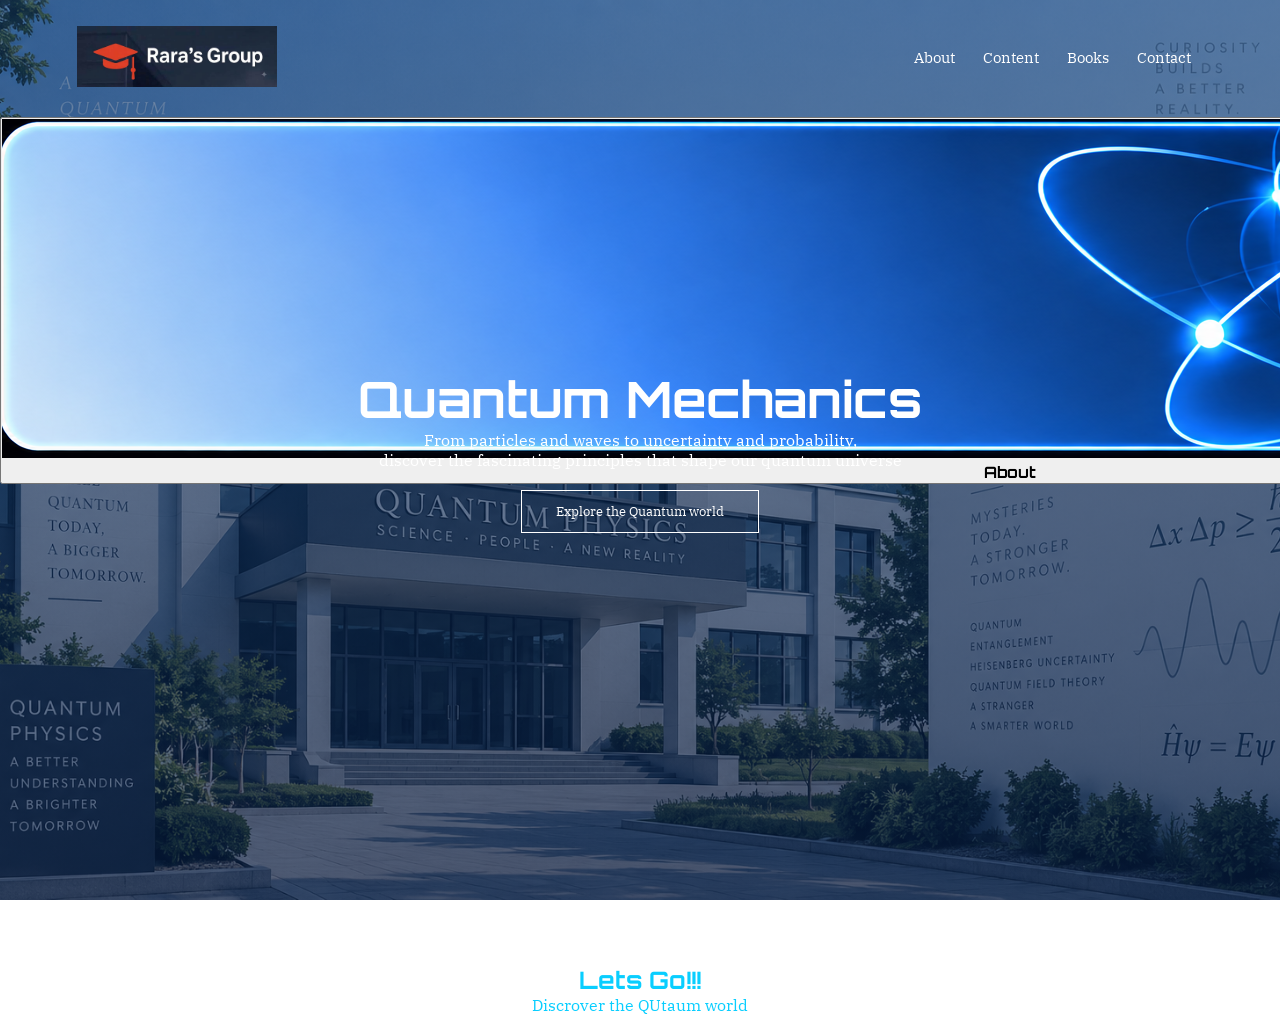
==== index.html @ 05dc8169 "Add files via upload" ====
<!DOCTYPE html>
<html>
<head>
      <meta name="viewport" content="with=device-width, initial-scale=1.0">
      <title>Quantum Mechanics</title>
      <link rel="stylesheet" href="style.css">
      <link rel="preconnect" href="https://fonts.googleapis.com">
<link rel="preconnect" href="https://fonts.gstatic.com" crossorigin>

<link href="https://fonts.googleapis.com/css2?family=IBM+Plex+Serif:w
ght@400;500;600;700&family=Orbitron:wght@400;500;600;700&display=swap"
 rel="stylesheet">
</head>
<body>
<section class="head">
<nav class="nav"> <a href="computer project.html">
<img src="image/makeit.png" class="logo"></a>

<div class="nav-links">
<ul>
      <li><a href="">About</a></li>
      <li><a href="">Content</a></li>
      <li><a href="">Books</a></li>
      <li><a href="">Contact</a></li>
</ul>
</div>
</nav>
<div class="text-box">
      <h1> Quantum Mechanics</h1>
      <p>From particles and waves to uncertainty and probability,<br> discover the 
      fascinating principles that shape our quantum universe</p>
      <br><a href="" class="Explore">Explore the Quantum world</a>
</div>      
<div class="beginning">
      <h1>Lets Go!!!</h1>
      <p>Discrover the QUtaum world</p>
</div>
<section>
<div class="buttons">
    <a href=""><button><img src="image/about.png" class="cards">
      <h1>About</h1></button></a> 
      
</div>
</section>
</body>
</html>
---- style.css ----
*{
    margin: 0px;
    padding: 0px;
     font-family: 'IBM Plex Serif', Georgia, serif;
}
h1, h2, h3, h4, h5, h6 {
    font-family: 'Orbitron', Arial, sans-serif;
}
.head{
    min-height: 100vh;
    width: 100%;
     background-image:
    linear-gradient(
        rgba(10, 50, 100, 0.55),
        rgba(5, 30, 70, 0.65)
    ),
    url("image/background.png");

    background-size: cover;
    background-position: center;
    background-repeat: no-repeat;
    background-size: cover;
    position:relative;
}
.logo{
    width: 200px;
    
}
.nav{
    display: flex;
    padding: 2% 6%;
    justify-content: space-between;
    align-items: center;
}
.nav-links{
    flex: 1;
    text-align: right;
}
.nav-links ul li{
    list-style: none;
    display: inline-block;
    padding: 8px 12px;
    position: relative;
}
.nav-links ul li a{
    color: #fff;
    text-decoration: none;
    font-size: 15px;
}
.nav-links ul li::after {
    content: '';
    width: 0%;
    height: 2px;
    background: #f44336;
    display: block;
    margin: auto;
    transition: 0.5s;
}

.nav-links ul li:hover::after {
    width: 100%;
}
.text-box{
    width: 90%;
    color: #fff;
    position: absolute;
    top: 50%;
    left: 50%;
    transform: translate(-50%,-50%);
    text-align: center;
}
.text-box h1{
    font-size: 50px;
}
.Explore{
    display: inline-block;
    text-decoration: none;
    color: #fff;
    border: 1px solid #fff;
    padding: 12px 34px;
    font-size: 13px;
    background: transparent;
    position: relative;
    cursor: pointer;
}
.Explore:hover{
    border: 1px solid #f44336;
    background: #f44336;
    transition: 0.5s;
}
.beginning{
    width: 100%;
    color: #09ceff;
    position: absolute;
    top: 110%;
    left: 50%;
    transform: translate(-50%,-50%);
    text-align: center;
}
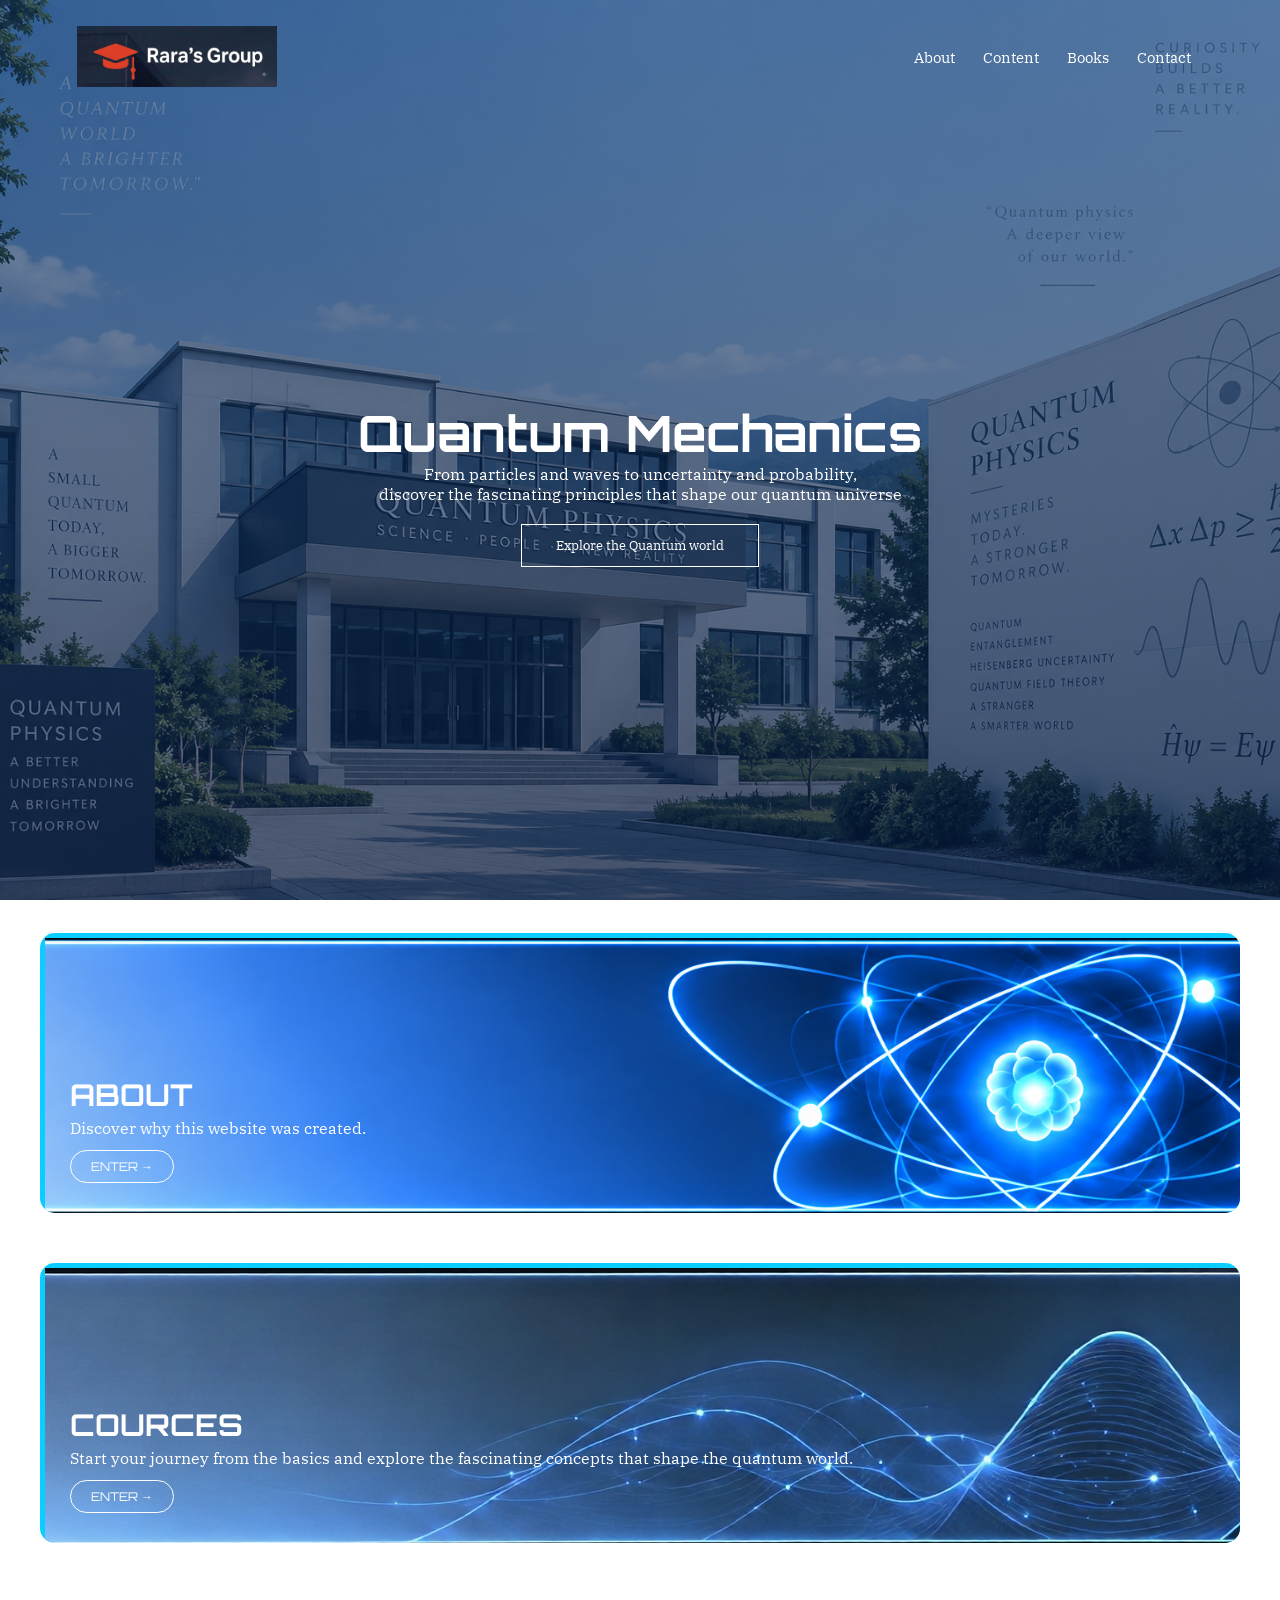
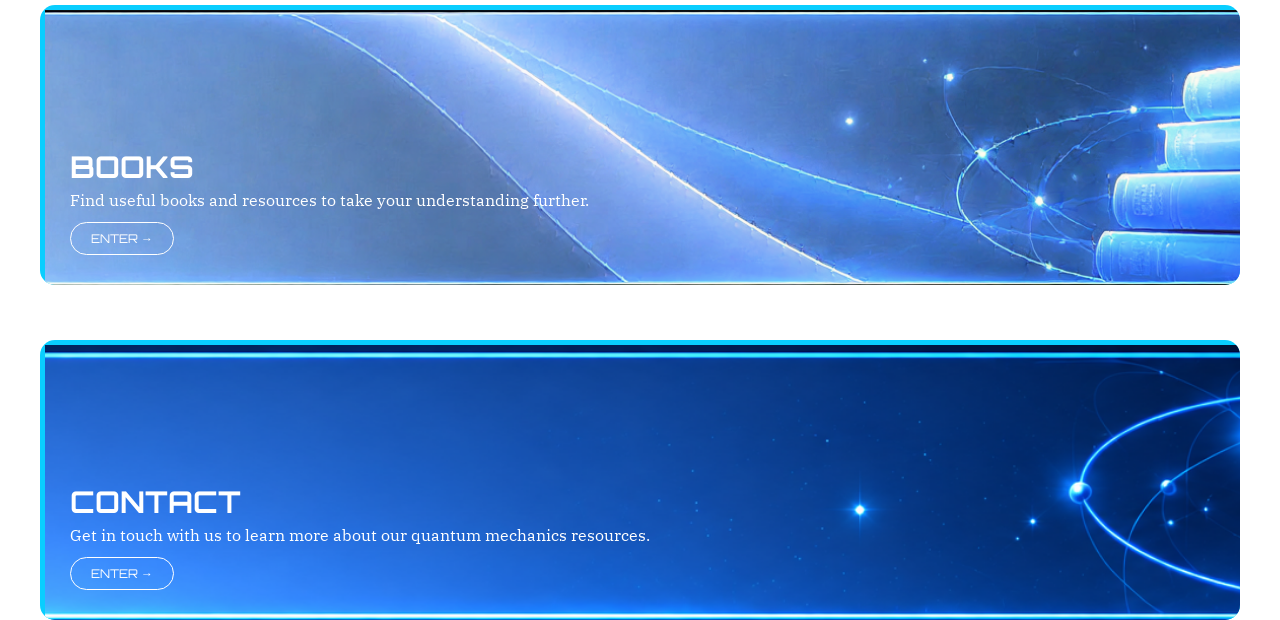
==== commit b3501010: "Add files via upload" ====
--- a/index.html
+++ b/index.html
@@ -13,15 +13,15 @@
 </head>
 <body>
 <section class="head">
-<nav class="nav"> <a href="computer project.html">
+<nav class="nav"> <a href="index.html">
 <img src="image/makeit.png" class="logo"></a>
 
 <div class="nav-links">
 <ul>
-      <li><a href="">About</a></li>
-      <li><a href="">Content</a></li>
-      <li><a href="">Books</a></li>
-      <li><a href="">Contact</a></li>
+      <li><a href="about.html">About</a></li>
+      <li><a href="content.html">Content</a></li>
+      <li><a href="books.html">Books</a></li>
+      <li><a href="contact.html">Contact</a></li>
 </ul>
 </div>
 </nav>
@@ -29,18 +29,52 @@
       <h1> Quantum Mechanics</h1>
       <p>From particles and waves to uncertainty and probability,<br> discover the 
       fascinating principles that shape our quantum universe</p>
-      <br><a href="" class="Explore">Explore the Quantum world</a>
+      <br><a href="#section1" class="Explore">Explore the Quantum world</a>
 </div>      
 <div class="beginning">
-      <h1>Lets Go!!!</h1>
-      <p>Discrover the QUtaum world</p>
+      <h1 id="section1">Lets Go!!!</h1>
+      <p>Discrover the Qutaum world</p>
 </div>
 <section>
-<div class="buttons">
-    <a href=""><button><img src="image/about.png" class="cards">
-      <h1>About</h1></button></a> 
-      
+<div class="card">
+<div class="card-image">
+      <a href="about.html"> <img src="image/about.png">
+
+      <div class="card-text">
+      <h3>ABOUT</h3>
+      <p>Discover why this website was created.</p>
+      <span class="enter-btn">ENTER →</span></a>
+      </div></div>
 </div>
+<div class="cars">
+<div class="card-image">
+      <a href="courses.html"> <img src="image/courses.png">
+
+      <div class="card-text">
+      <h3>COURCES</h3>
+      <p>Start your journey from the basics and explore the fascinating concepts that shape the quantum world.</p>
+      <span class="enter-btn">ENTER →</span></a>
+      </div></div>
+</div> 
+<div class="crap">
+<div class="card-image">
+      <a href="books.html"> <img src="image/books.png">
+
+      <div class="card-text">
+      <h3>BOOKS</h3>
+      <p>Find useful books and resources to take your understanding further.</p>
+      <span class="enter-btn">ENTER →</span></a>
+      </div></div>
+</div> 
+<div class="crit">
+<div class="card-image">
+      <a href="contact.html"> <img src="image/contact.png">
+       <div class="card-text">
+      <h3>CONTACT</h3>
+      <p>Get in touch with us to learn more about our quantum mechanics resources.</p>
+      <span class="enter-btn">ENTER →</span></a>
+      </div></div>
+</div> 
 </section>
 </body>
 </html>
--- a/style.css
+++ b/style.css
@@ -7,7 +7,7 @@
     font-family: 'Orbitron', Arial, sans-serif;
 }
 .head{
-    min-height: 100vh;
+    height: 100vh;
     width: 100%;
      background-image:
     linear-gradient(
@@ -63,10 +63,10 @@
 .text-box{
     width: 90%;
     color: #fff;
-    position: absolute;
+    position: relative;
     top: 50%;
     left: 50%;
-    transform: translate(-50%,-50%);
+    transform: translate(-50%,-100%);
     text-align: center;
 }
 .text-box h1{
@@ -97,3 +97,100 @@
     transform: translate(-50%,-50%);
     text-align: center;
 }
+.beginning p{
+    font-size: 20px;
+    color: #09ceff;
+}
+.card {
+    width: 1200px;
+    margin: 50px auto;
+    transform: translate(0%,600px);
+    transition: 0.3s;
+}
+.card:hover{
+    transform: scale(1.06) translateY(590px) translateZ(5px) skewX(-2deg);
+    box-shadow: #14283d 20px;
+}
+.card-image {
+    height: 280px;
+    position: relative;
+    overflow: hidden;
+    border-radius: 15px;
+}
+.card-image img {
+    width: 100%;
+    height: 100%;
+    background-color: #09ceff;
+    padding: 5px;
+    object-fit: cover;
+}
+
+.card-text {
+    position: absolute;
+    left: 30px;
+    bottom: 30px;
+    color: white;
+
+}
+.card-text h3 {
+    font-family: 'Orbitron', sans-serif;
+    font-size: 30px;
+    margin: 0 0 5px;
+}
+.card-text p {
+    font-family: 'IBM Plex Serif', serif;
+    margin: 0 0 12px;
+}
+.card-text a {
+    color: white;
+    text-decoration: none;
+    font-family: 'Orbitron', sans-serif;
+}
+.enter-btn{
+    display: inline-block;
+    padding: 8px 20px;
+    border: 1px solid white;
+    border-radius: 20px;
+    text-decoration: none;
+    font-family: 'Orbitron', sans-serif;
+    font-size: 12px;
+    transition: 0.3s;
+}
+.enter-btn:hover {
+    transform: translateX(10px);
+    background: white;
+    color: #14283d;
+}
+.card-image:hover img {
+    transform: scale(1.06);
+}
+.cars{
+    width: 1200px;
+    margin: 50px auto;
+    transform: translate(0%,600px);
+    transition: 0.3s;
+}
+.cars:hover{
+    transform: scale(1.06) translateY(595px) translateZ(5px) skewX(-2deg);
+    box-shadow: #14283d 20px;
+}
+.crap{
+    width: 1200px;
+    margin: 50px auto;
+    transform: translate(0%,612px);
+    transition: 0.3s;
+}
+.crap:hover{
+    transform: scale(1.06) translateY(610px) translateZ(5px) skewX(-2deg);
+    box-shadow: #14283d 20px;
+}
+.crit{
+    width: 1200px;
+    margin: 50px auto;
+    transform: translate(0%,617px);
+    transition: 0.3s;
+}
+.crit:hover{
+    transform: scale(1.06) translateY(612px) translateZ(5px) skewX(-2deg);
+    box-shadow: #14283d 20px;
+}
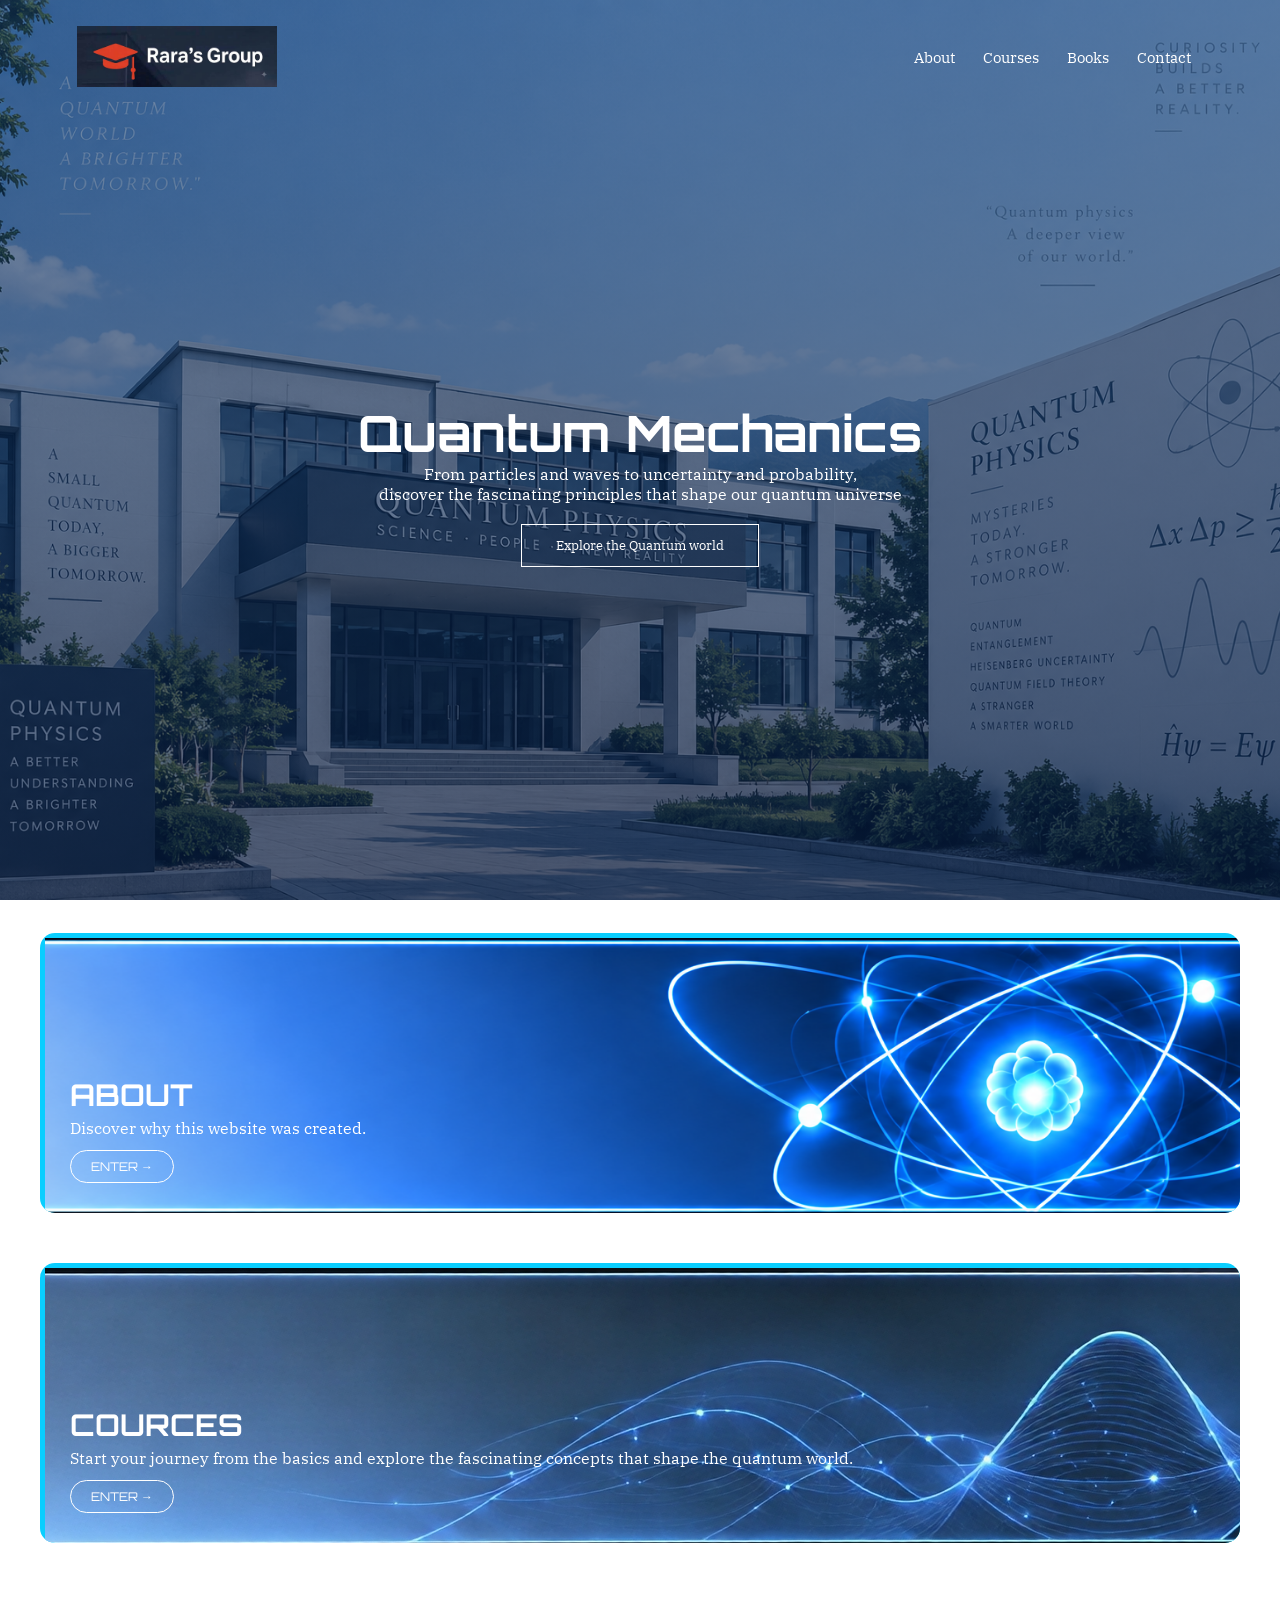
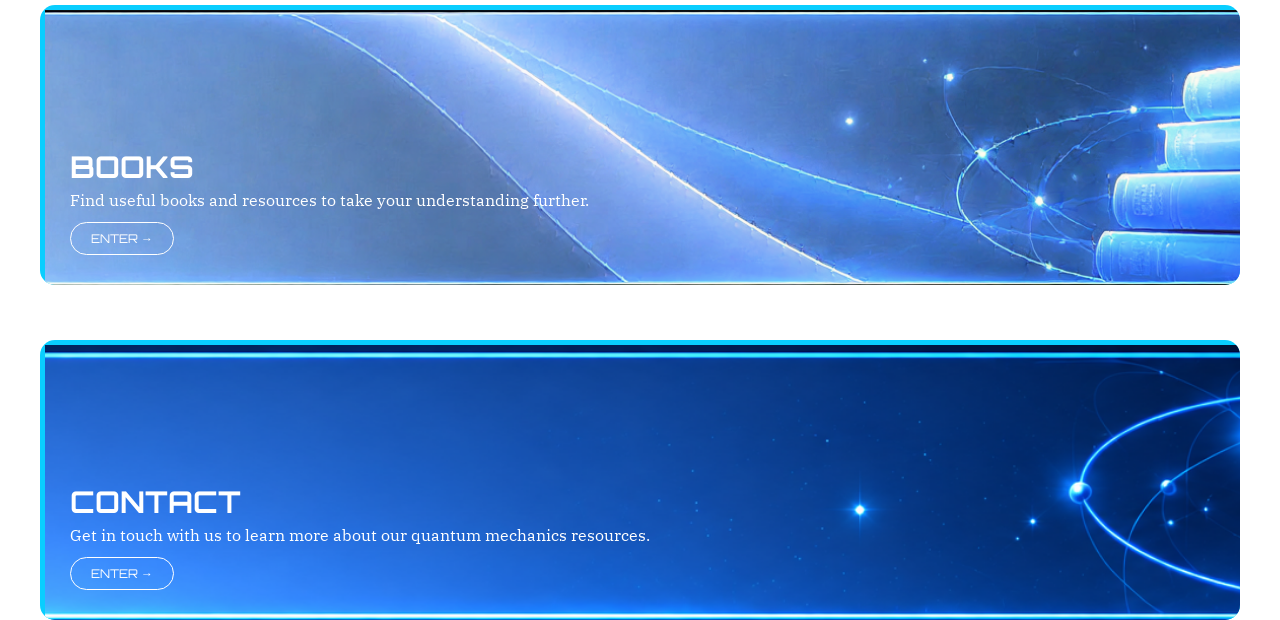
==== commit 804c79bf: "Add files via upload" ====
--- a/index.html
+++ b/index.html
@@ -1,6 +1,6 @@
 <!DOCTYPE html>
 <html>
-<head>
+<head class="head">
       <meta name="viewport" content="with=device-width, initial-scale=1.0">
       <title>Quantum Mechanics</title>
       <link rel="stylesheet" href="style.css">
@@ -19,7 +19,7 @@
 <div class="nav-links">
 <ul>
       <li><a href="about.html">About</a></li>
-      <li><a href="content.html">Content</a></li>
+      <li><a href="courses.html">Courses</a></li>
       <li><a href="books.html">Books</a></li>
       <li><a href="contact.html">Contact</a></li>
 </ul>
--- a/style.css
+++ b/style.css
@@ -130,7 +130,6 @@
     left: 30px;
     bottom: 30px;
     color: white;
-
 }
 .card-text h3 {
     font-family: 'Orbitron', sans-serif;
@@ -193,4 +192,110 @@
 .crit:hover{
     transform: scale(1.06) translateY(612px) translateZ(5px) skewX(-2deg);
     box-shadow: #14283d 20px;
-}
+    align-items: center;
+}
+.about-links{
+    flex: 1;
+    text-align: center;
+}
+.about-links ul li{
+    list-style: none;
+    display: inline-block;
+    padding: 25px 22px;
+    position: relative;
+}
+.about-links ul li a{
+    color: #00b7ff;
+    text-decoration: none;
+    font-size: 22px;
+    font-family: 'Orbitron', sans-serif;
+}
+.about-links {
+    position: fixed;
+    top: 0;
+    left: 0;
+    width: 100%;
+    z-index: 1000;
+    background: rgba(20, 40, 61, 0.85);
+}
+.about-links ul li::after {
+    content: '';
+    width: 0%;
+    height: 2px;
+    background: #f44336;
+    display: block;
+    margin: auto;
+    transition: 0.5s;
+}
+.about-links ul li:hover::after {
+    width: 100%;
+}
+.about-page {
+    width: 100%;
+    min-height: 100vh;
+    padding: 100px 10% 50px;
+    box-sizing: border-box;
+
+    background-image: url("image/aboutus.jpg");
+    background-size: cover;
+    background-position: center;
+    background-repeat: no-repeat;
+}
+.content {
+    max-width: 800px;
+    margin: 0;
+    text-align: left;
+}
+.content h1 {
+    font-family: 'Orbitron', sans-serif;
+    font-size: 30px;
+    color: #00b7ff;
+    margin-top: 25px;
+}
+.content p {
+    font-family: 'IBM Plex Serif', serif;
+    font-size: 20px;
+    line-height: 1.7;
+    color: #fff;
+}
+.content ul {
+    list-style-type: disc;
+    padding-left: 20px;
+    color: #fff;
+}
+.courses-links{
+    flex: 1;
+    text-align: center;
+}
+.courses-links ul li{
+    list-style: none;
+    display: inline-block;
+    padding: 25px 22px;
+    position: relative;
+}
+.courses-links ul li a{
+    color: #00b7ff;
+    text-decoration: none;
+    font-size: 22px;
+    font-family: 'Orbitron', sans-serif;
+}
+.courses-links {
+    position: fixed;
+    top: 0;
+    left: 0;
+    width: 100%;
+    z-index: 1000;
+    background: rgba(20, 40, 61, 0.85);
+}
+.courses-links ul li::after {
+    content: '';
+    width: 0%;
+    height: 2px;
+    background: #f44336;
+    display: block;
+    margin: auto;
+    transition: 0.5s;
+}
+.courses-links ul li:hover::after {
+    width: 100%;
+}
